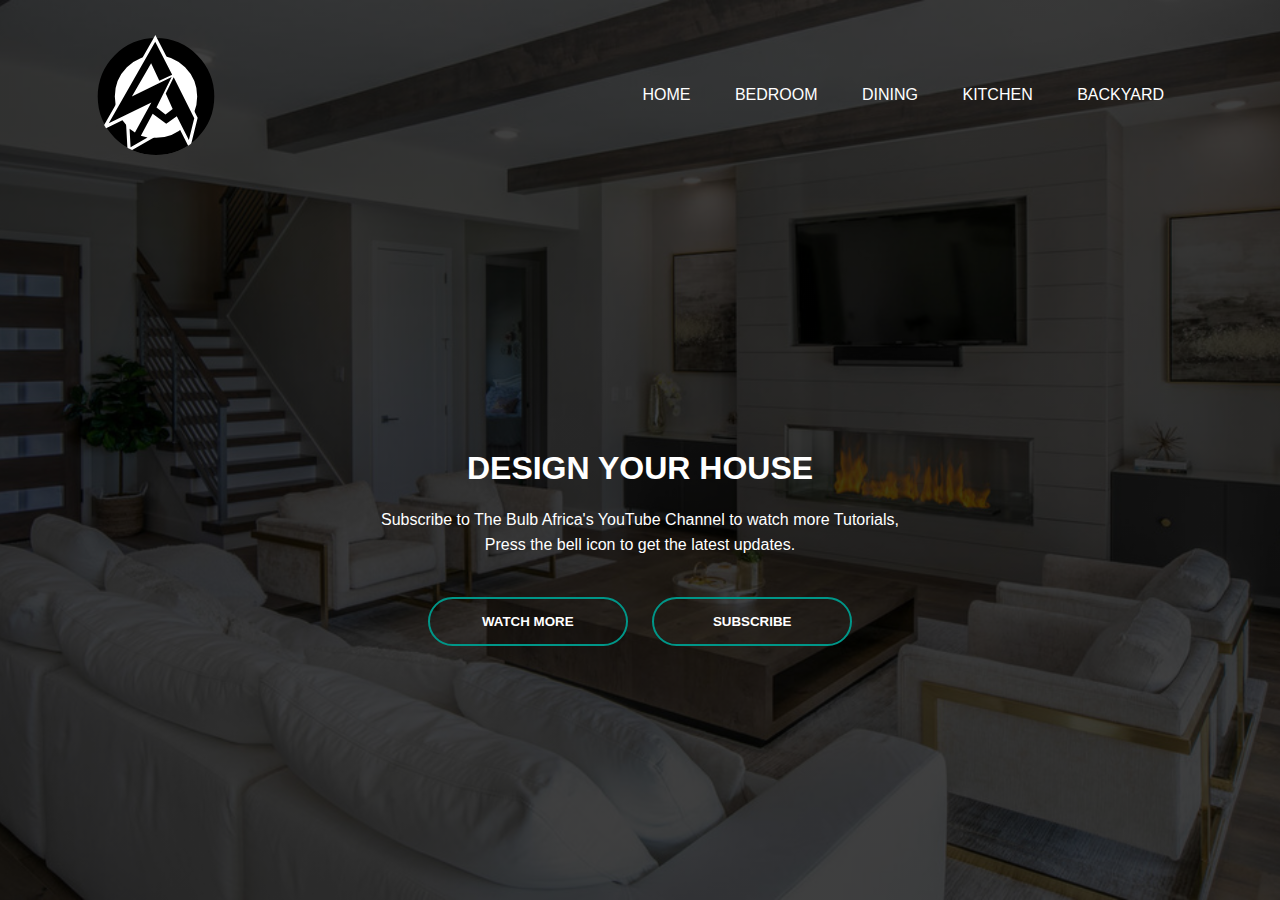
==== index2.html @ 43f22d8f "init commit" ====
<html>
    <head>
        <title>Dexter's Peace</title>
        <link rel="stylesheet" href="styles2.css">
        <link rel="stylesheet" href="https://cdnjs.cloudflare.com/ajax/libs/font-awesome/6.2.0/css/all.min.css"
        integrity="sha512-xh6O/CkQoPOWDdYTDqeRdPCVd1SpvCA9XXcUnZS2FmJNp1coAFzvtCN9BmamE+4aHK8yyUHUSCcJHgXloTyT2A=="
        crossorigin="anonymous" referrerpolicy="no-referrer" />
    </head>
<body>
    <div class="banner">
        <div class="navbar">
            <img src="logo.svg" class="logo">
            <ul>
                <li><a href="#">Home</a></li>
                <li><a href="#">Bedroom</a></li>
                <li><a href="#">Dining</a></li>
                <li><a href="#">Kitchen</a></li>
                <li><a href="#">Backyard</a></li>
            </ul>
        </div>
        <div class="content">
            <h1>DESIGN YOUR HOUSE</h1>
            <P>Subscribe to The Bulb Africa's YouTube Channel to watch more Tutorials,<br>Press the bell icon to get the latest updates.</P>
        <div>
            <button type="button"><span></span>WATCH MORE</button>
            <button type="button"><span></span>SUBSCRIBE</button>
        </div>
        </div>
    </div>
</body>
</html>
---- styles2.css ----
*{
    margin: 0;
    padding: 0;
    font-family: sans-serif;
}
.banner{
    width: 100%;
    height: 100vh;
    background-image: linear-gradient(rgba(0,0,0,0.75),rgba(0,0,0,0.75)),url(room.jpg);
    background-size: cover;
    background-position: center;
    position: relative;
    z-index: 1;
}
.navbar{
    width: 85%;
    margin: auto;
    padding: 35px 0;
    display: flex;
    align-items: center;
    justify-content: space-between;
}
.logo{
    width: 120px;
    cursor: pointer;
    border-radius: 200px;
}
.navbar ul li{
    list-style: none;
    display: inline-block;
    margin: 0 20px;
    position: relative;
}
.navbar ul li a{
    text-decoration: none;
    color: white;
    text-transform: uppercase;
}
.navbar ul li::after{
    content: '';
    height: 3px;
    width: 0;
    background: #009688;
    position: absolute;
    left: 0;
    bottom: -10;
    transition: 0.5s;
}
.navbar ul li:hover::after{
    width: 100%;
}
.content{
    width: 100%;
    position: absolute;
    top: 50%;
    transform: translateY(-50);
    text-align: center;
    color: white;
}
.content p{
    margin: 20px auto;
    font-weight: 100;
    line-height: 25px;
}
button{
    width: 200px;
    padding: 15px 0;
    text-align: center;
    margin: 20px 10px;
    border-radius: 25px;
    font-weight: bold;
    border: 2px solid #009688;
    background: transparent;
    color: white;
    cursor: pointer;
    position: relative;
    overflow: hidden;
}
span{
    background: #009688;
    height: 100%;
    width: 0%;
    border-radius: 25px;
    position: absolute;
    left: 0;
    bottom: 0;
    transition: .5s;
    z-index: -1;
}
button:hover span{
    width: 100%;
}
button:hover{
    border: none;
}
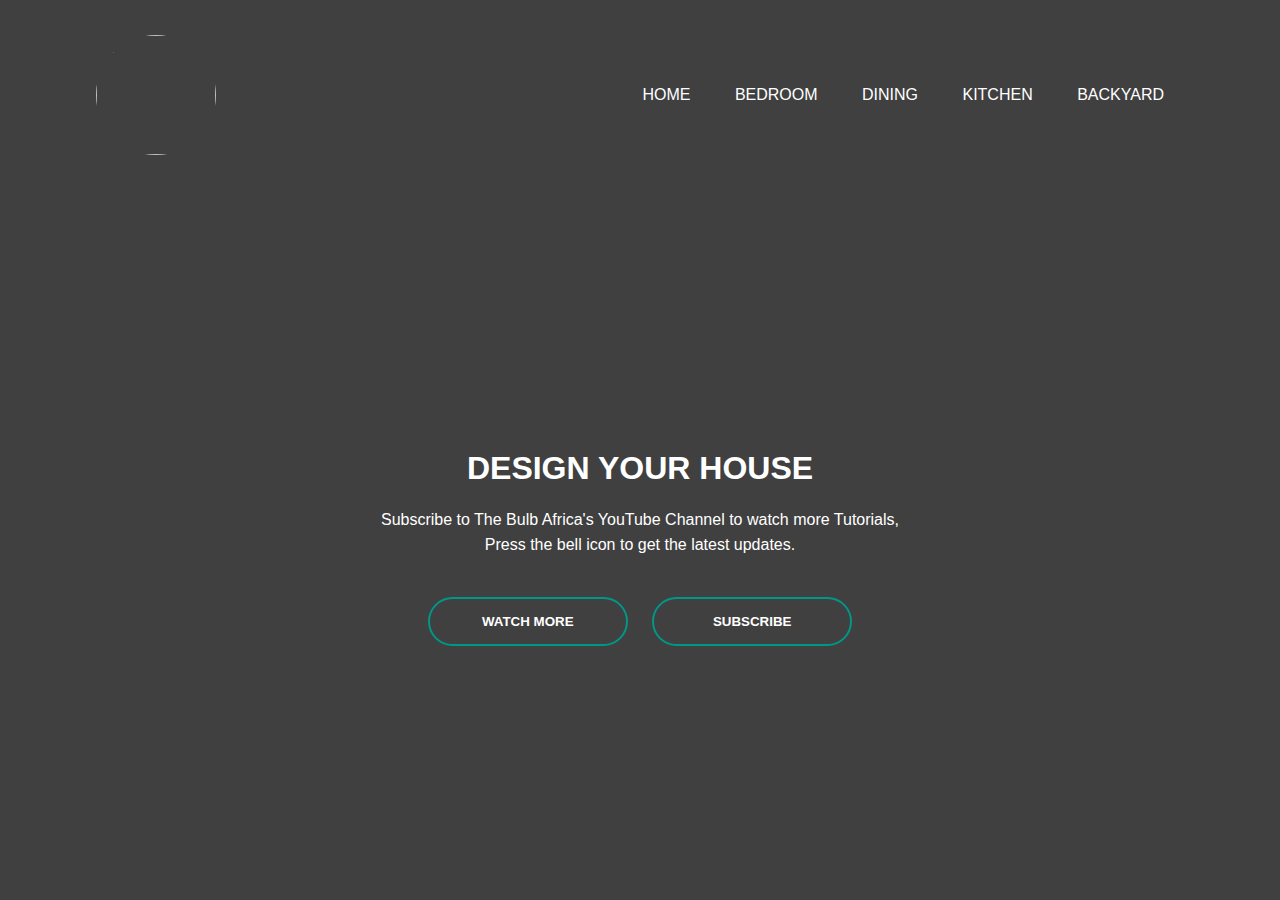
==== commit 8ab9dae7: "added new features" ====
--- a/index2.html
+++ b/index2.html
@@ -9,7 +9,7 @@
 <body>
     <div class="banner">
         <div class="navbar">
-            <img src="logo.svg" class="logo">
+            <img src="../langingpage/images/logo.svg" class="logo">
             <ul>
                 <li><a href="#">Home</a></li>
                 <li><a href="#">Bedroom</a></li>
--- a/styles2.css
+++ b/styles2.css
@@ -6,7 +6,7 @@
 .banner{
     width: 100%;
     height: 100vh;
-    background-image: linear-gradient(rgba(0,0,0,0.75),rgba(0,0,0,0.75)),url(room.jpg);
+    background-image: linear-gradient(rgba(0,0,0,0.75),rgba(0,0,0,0.75)),url(../langingpage/images/room.jpg);
     background-size: cover;
     background-position: center;
     position: relative;
